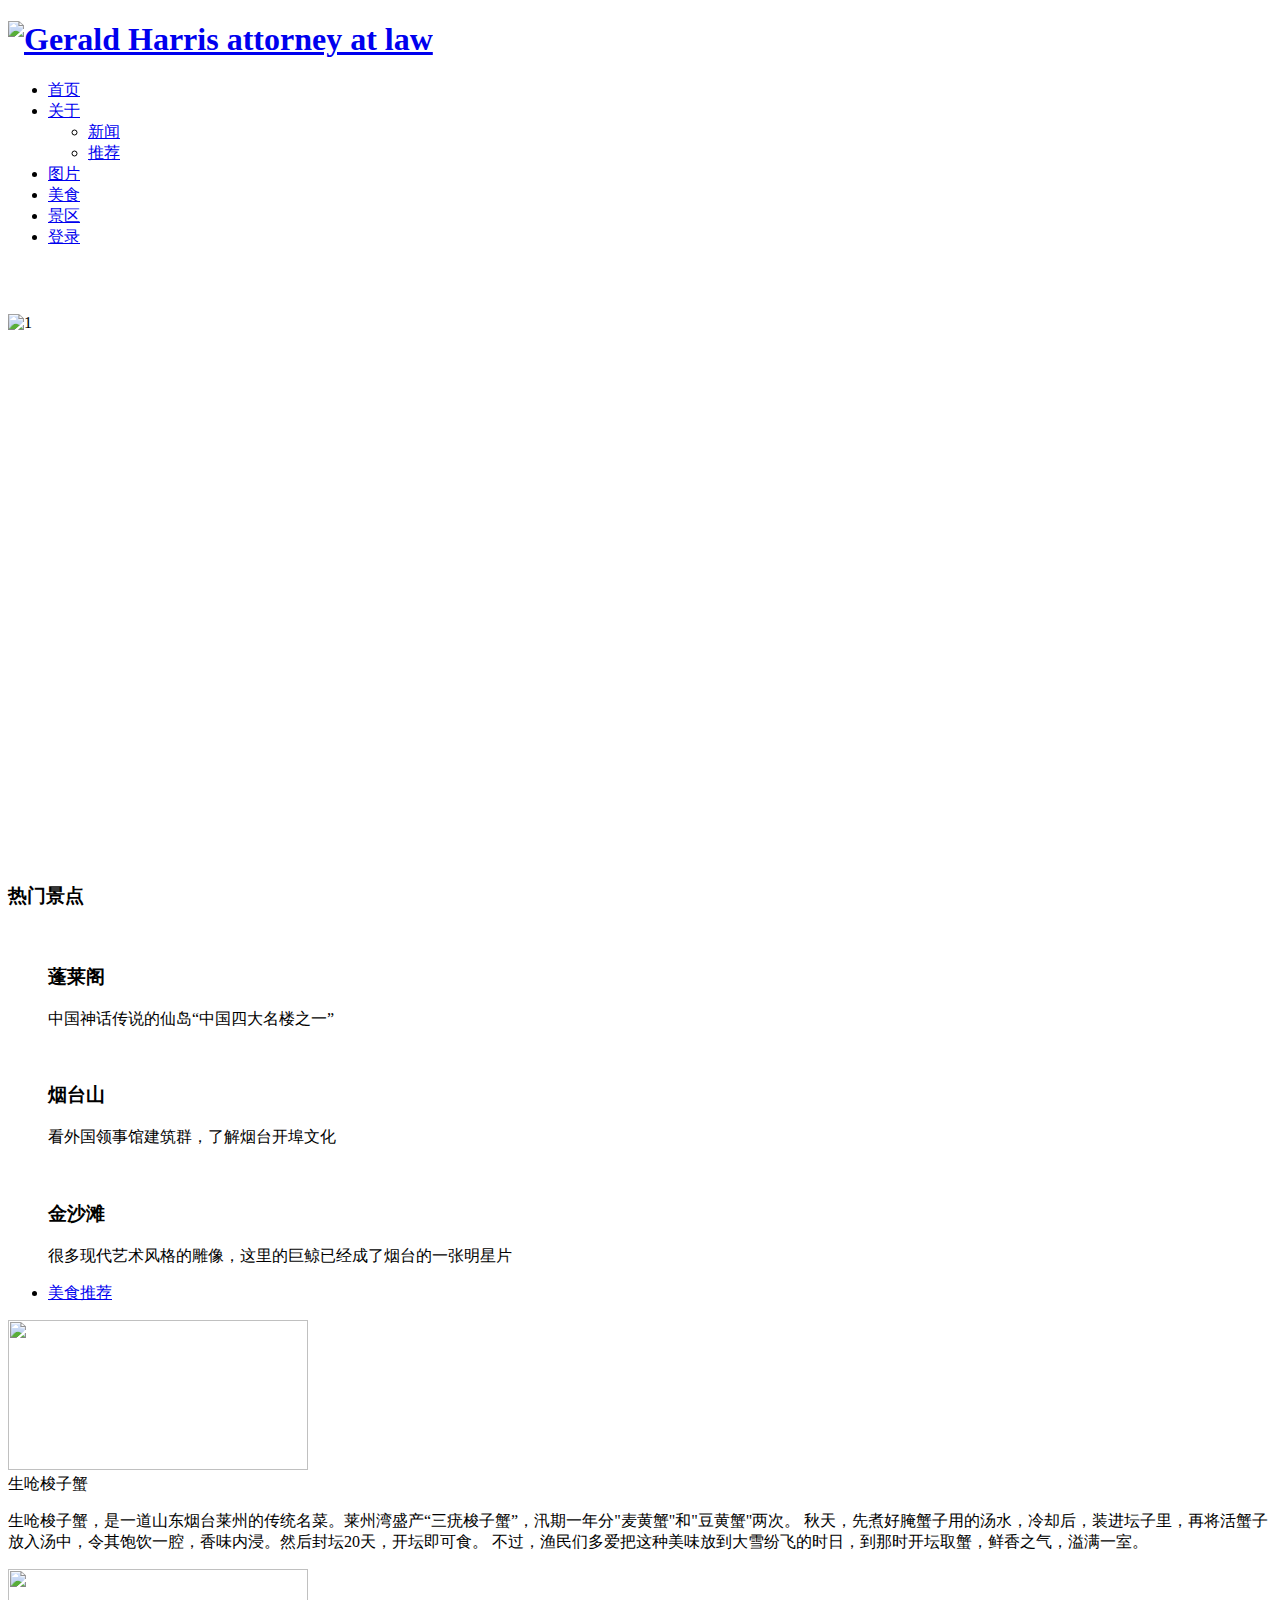
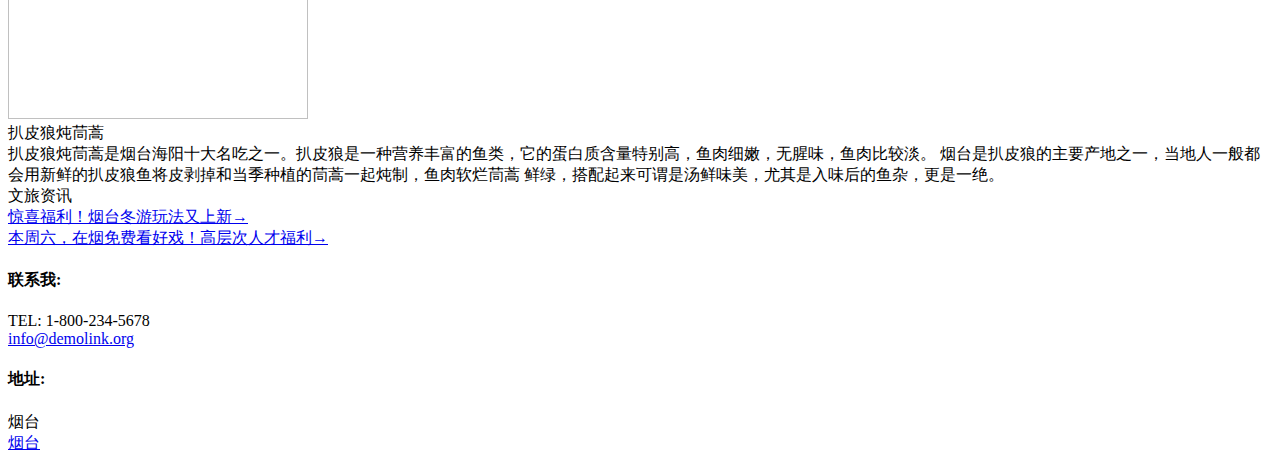
==== index.html @ 9bb61d93 "Add files via upload" ====
<!DOCTYPE html>
<html lang="en">
	<head>
		<title>首页</title>
		<meta charset="utf-8">
		<link rel="icon" href="images/favicon.ico">
		<link rel="shortcut icon" href="images/favicon.ico" />
		<link rel="stylesheet" href="css/style.css">
		<link rel="stylesheet" href="css/slider.css">
		<style>
			#counter {
				width: 1150px;
				height: 600px;
				position: relative;
				overflow: hidden;
			}

			#list {
				width: 3600px;
				height: 500px;
				position: absolute;
				z-index: 1;
			}

			#list img {
				margin-top: 50px;
				width: 1150px;
				height: 600px;
				float: left;
			}

			.arrow {
				position: absolute;
				top: 110px;
				text-decoration: none;
				z-index: 2;
				display: none;
				width: 40px;
				height: 40px;
				font-size: 36px;
				font-weight: bold;
				line-height: 39px;
				text-align: center;
				color: #fff;
				background-color: rgba(0, 0, 0, 1);
				cursor: pointer;
			}

			.arrow:hover {
				background-color: rgba(0, 0, 0, 0.8);
			}

			#counter:hover .arrow {
				display: block;
			}

			#pre {
				left: 20px;
			}

			#next {
				right: 20px;
			}

			#list {
				transition: left 1s;
			}

			.list {
				transition: left 0.1s;
			}

			#buttons {
				position: absolute;
				height: 10px;
				width: 120px;
				left: 250px;
				bottom: 20px;
				z-index: 2;
			}

			#buttons span {
				border: 1px solid #FFFFFF;
				border-radius: 5px;
				float: left;
				width: 10px;
				height: 10px;
				background-color: #333;
				margin-right: 5px;
				cursor: pointer;
			}

			#buttons .on {
				background: orangered;
			}
		</style>

	</head>
	<body class="page1">
		<!--==============================header=================================-->
		<header>
			<div class="container_12">
				<div class="grid_12">
					<h1><a href="index.html">
							<img src="images/logo.png" alt="Gerald Harris attorney at law"></a>
					</h1>
					<div class="clear"></div>
				</div>
				<div class="menu_block">
					<nav class="">
						<ul class="sf-menu">
							<li class="current"><a href="index.html">首页</a></li>
							<li class="with_ul"><a href="about.html">关于</a>
								<ul>
									<li><a href="#">新闻</a></li>
									<li><a href="#">推荐</a></li>
								</ul>
							</li>
							<li><a href="picture.html">图片</a></li>
							<li><a href="delicacies.html">美食</a></li>
							<li><a href="scenic.html">景区</a></li>
							<li><a href="login.html">登录</a></li>
						</ul>
					</nav>
					<div class="clear"></div>
				</div>
				<div class="clear"></div>
			</div>
		</header>

		<div class="main">
			<!--=======content================================-->

			<div class="content">
				<div class="container_12">
					<div class="container_12">
						<div id="counter">
							<div id="list" style="left:0px;">
								<!-- 设置初始偏移量为0px -->
								<img src="images/slide1.jpg" alt="1">
								<img src="images/slide2.jpg" alt="2">
								<img src="images/slide3.jpg" alt="3">
								<img src="images/slide2.jpg" alt="2">
								<img src="images/slide3.jpg" alt="3">
								<img src="images/slide3.jpg" alt="3">
							</div>
							<!-- 图片两边的左右点击切换图片按钮 -->
							<a href="javascript:;" id="pre" class="arrow">&lt;</a>
							<a href="javascript:;" id="next" class="arrow">&gt;</a>
						</div>
					</div>
					<div class="grid_12">
						<h3>热门景点</h3>
					</div>
					<div class="boxes">
						<div class="grid_4">
							<figure>
								<div><img src="images/jd1.png" alt="" style="height: 350px;"></div>
								<figcaption>
									<h3>蓬莱阁</h3>
									中国神话传说的仙岛“中国四大名楼之一”

								</figcaption>
							</figure>
						</div>
						<div class="grid_4">
							<figure>
								<div><img src="images/jd2.png" alt="" style="height: 350px;"></div>
								<figcaption>
									<h3>烟台山</h3>
									看外国领事馆建筑群，了解烟台开埠文化
								</figcaption>
							</figure>
						</div>
						<div class="grid_4">
							<figure>
								<div><img src="images/jd3.png" alt="" style="height: 350px;"></div>
								<figcaption>
									<h3>金沙滩</h3>
									很多现代艺术风格的雕像，这里的巨鲸已经成了烟台的一张明星片
								</figcaption>
							</figure>
						</div>
						<div class="clear"></div>
					</div>
					<div class="grid_8">
						<div id="tabs">
							<ul>
								<li><a href="delicacies.html">美食推荐</a></li>
							</ul>
							<div class="clear"></div>
							<div class="tab_cont" id="tabs-1">
								<img src="images/ms1.png" style="width: 300px;height: 150px;">
								<div class="extra_wrapper">
									<div>生呛梭子蟹</div>
									<p>
										生呛梭子蟹，是一道山东烟台莱州的传统名菜。莱州湾盛产“三疣梭子蟹”，汛期一年分"麦黄蟹"和"豆黄蟹"两次。
										秋天，先煮好腌蟹子用的汤水，冷却后，装进坛子里，再将活蟹子放入汤中，令其饱饮一腔，香味内浸。然后封坛20天，开坛即可食。
										不过，渔民们多爱把这种美味放到大雪纷飞的时日，到那时开坛取蟹，鲜香之气，溢满一室。
									</p>


									<div class="clear "></div>

								</div>
								<div class="clear cl1"></div>
								<img src="images/ms2.png" style="width: 300px;height: 150px;">
								<div class="extra_wrapper">
									<div>扒皮狼炖茼蒿</div>
									扒皮狼炖茼蒿是烟台海阳十大名吃之一。扒皮狼是一种营养丰富的鱼类，它的蛋白质含量特别高，鱼肉细嫩，无腥味，鱼肉比较淡。
									烟台是扒皮狼的主要产地之一，当地人一般都会用新鲜的扒皮狼鱼将皮剥掉和当季种植的茼蒿一起炖制，鱼肉软烂茼蒿
									鲜绿，搭配起来可谓是汤鲜味美，尤其是入味后的鱼杂，更是一绝。
									<div class="clear"></div>

									<div class="clear "></div>

								</div>
							</div>
						</div>
					</div>

					<div class="grid_4">
						<div class="newsletter_title">文旅资讯</div>
						<div class="n_container">
							<li><a href="https://www.ytta.cn/information/1533038637342523392">惊喜福利！烟台冬游玩法又上新→</a></li>
							<li><a href="https://www.ytta.cn/information/1532678274155544576">本周六，在烟免费看好戏！高层次人才福利→</a></li>

						</div>
					</div>
					<div class="clear"></div>
				</div>
			</div>
			<div class="bottom_block">
				<div class="container_12">
					<div class="grid_2">
						<h4>联系我:</h4>
						TEL: 1-800-234-5678<br><a href="#">info@demolink.org</a>

					</div>
					<div class="grid_2">
						<h4>地址:</h4>
						烟台<br><a href="#">烟台</a>

					</div>
					<div class="clear"></div>
				</div>
			</div>
			<!--==============================footer=================================-->

		</div>

		<script type="text/javascript">
			var counter = document.getElementById("counter");
			var list = document.getElementById("list");
			var pre = document.getElementById("pre");
			var next = document.getElementById("next");
			var timer;

			//html与js结合式书写 : 变量名.style.left=数值
			var nextlist = parseInt(list.style.left); //接收偏移量的值

			//偏移量的改变
			function animals(offset) {
				var newlist = parseInt(list.style.left) + offset; //定义参数随时传递新的偏移量值
				list.style.left = newlist + 'px'; //偏移量需要单位‘像素px’，否则计算机识别不出，图片将不会移动位置
				//到达最后一张时，点击右耳朵则返回到第一张
				if (newlist < -3001) {
					list.style.left = 0 + 'px';
					list.setAttribute('class', 'list');
				}
				//在第一张时，点左耳朵则返回到最后一张
				if (newlist > 0) {
					list.style.left = -3000 + 'px';
					list.setAttribute('class', 'list');
				}
			}
			// 点击左右耳朵触发函数
			pre.onclick = function() {
				animals(1150) //点击左边耳朵，图片往左移一张，偏移量加600
			}
			next.onclick = function() {
				animals(-1150) //点击右边耳朵，图片往右移一张，偏移量减600
			}
			// 开始定时器
			function start() {
				timer = setInterval(function() {
					next.onclick()
				}, 2000);
			}
			start();
			// 关闭定时器
			function stop() {
				clearInterval(timer);
			}
			// 鼠标移出时,开始定时器
			counter.onmouseleave = start;
			// 鼠标移入时,关闭定时器
			counter.onmouseenter = stop;
		</script>
	</body>
</html>
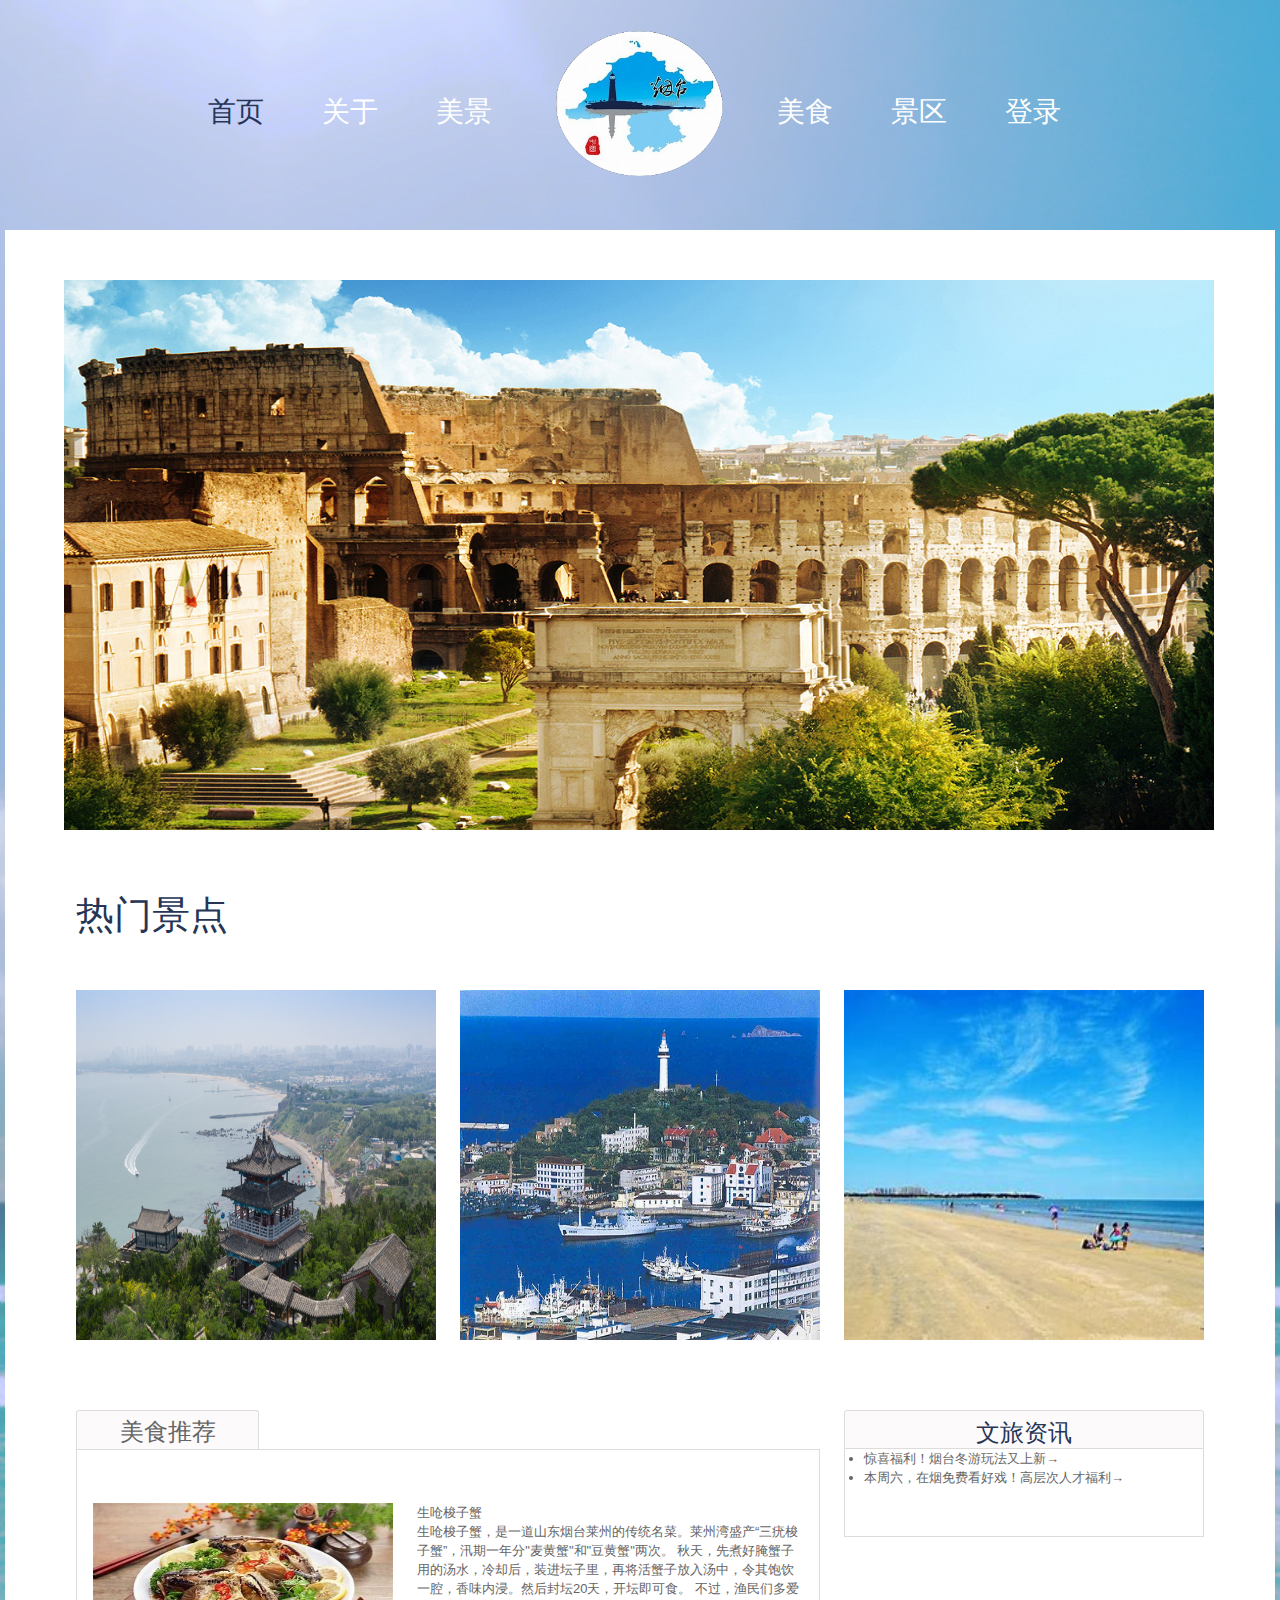
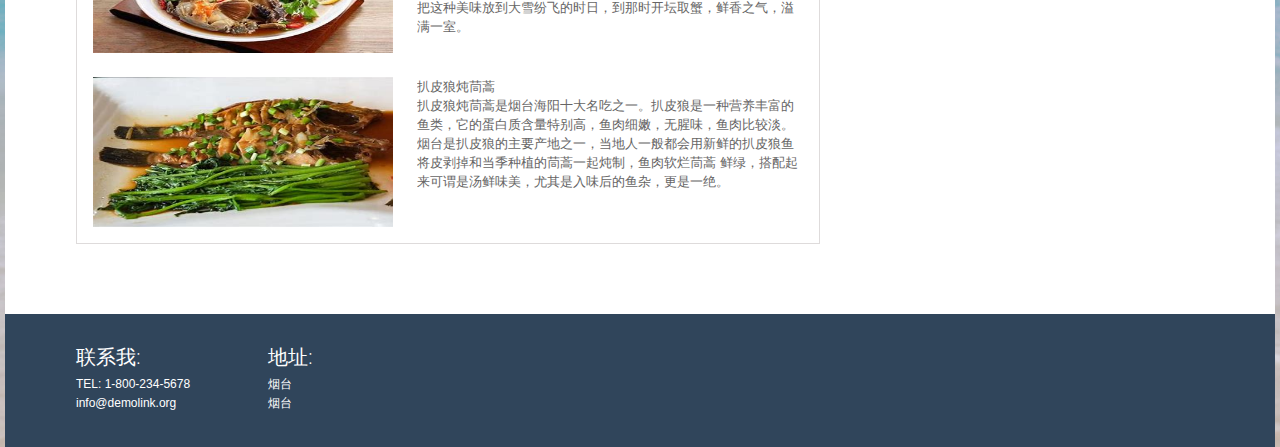
==== commit 492a506c: "Update index.html" ====
--- a/index.html
+++ b/index.html
@@ -116,7 +116,7 @@
 									<li><a href="#">推荐</a></li>
 								</ul>
 							</li>
-							<li><a href="picture.html">图片</a></li>
+							<li><a href="picture.html">美景</a></li>
 							<li><a href="delicacies.html">美食</a></li>
 							<li><a href="scenic.html">景区</a></li>
 							<li><a href="login.html">登录</a></li>
--- a/css/style.css
+++ b/css/style.css
@@ -0,0 +1,1067 @@
+/**/
+@import url(http://fonts.googleapis.com/css?family=Pathway+Gothic+One);
+@import url(http://fonts.googleapis.com/css?family=Open+Sans+Condensed:300);
+
+@import "../css/reset.css";
+@import "../css/grid.css";
+@import "../css/superfish.css";
+
+input {
+	outline:  none !important;
+}
+
+
+html {
+	width: 100%;
+}
+
+ a[href^="tel:"] {
+color: inherit;
+text-decoration:none;
+}
+
+* {
+	-webkit-text-size-adjust: none;
+}
+
+
+body {
+	font: 13px/19px  Arial, Helvetica, sans-serif;
+	color:#666565;
+	position:relative;
+	min-width:960px;
+	background: #000;
+	background: url(../images/bg_body.jpg) center 0 no-repeat #d6bba0;
+
+}
+
+.ic, .ic a {
+	border:0;
+	float:right;
+	background:#fff;
+	color:#f00;
+	width:50%;
+	line-height:10px;
+	font-size:10px;
+	margin:-220% 0 0 0;
+	overflow:hidden;
+	padding:0
+}
+
+h1, h2, h3, h4, h5, h6 {
+	font-weight: normal;
+	font-family: 'Pathway Gothic One', sans-serif;
+	color: #263555;
+}
+
+h3 {
+	font-size: 38px;
+	line-height: 44px;
+	color: #263555;
+	text-transform: uppercase;
+	margin-bottom: 50px;
+}
+
+.page1 h3 {
+	padding-top: 62px;
+	margin-bottom: 54px;
+}
+
+h4 {
+	font-size: 20px;
+	line-height: 20px;
+	font-weight: 300;
+	font-family: 'Open Sans Condensed', sans-serif;
+	color: #fff;
+	text-transform: uppercase;
+	padding-top: 33px;
+	margin-bottom: 8px;
+}
+
+
+p {
+	margin-bottom: 19px;
+}
+
+img {
+	max-width: 100%;
+}
+
+address {
+	font-style: normal;
+}
+ul {
+	padding: 0;
+	margin: 0;
+	list-style: none;
+}
+
+ul.list li{
+	padding-left: 35px;
+	background: url(../images/marker.png) 0 3px no-repeat;
+	color: #263555;
+		font-size: 16px;
+	line-height: 22.8px;
+	
+}
+
+ul.list li+li {
+	margin-top: 17.2px;
+}
+
+ul.list1 li+li {
+	margin-top: 35px;
+}
+
+ul.list1 li+li+li {
+	margin-top: 34px;
+}
+
+ul.list1 .count {
+	text-align: center;
+	margin-top: 3px;
+	margin-right: 25px;
+	float: left;
+	border-radius: 500px;
+	float: left;
+	width: 31px;
+	line-height: 30px;
+	height: 31px;
+	color: #fff;
+	border: 1px solid #4f93b2;
+	background-color: #38afe5;
+
+}
+
+ul.list1 .text1 {
+	margin-bottom: 9px;
+}
+
+ul.list2  {
+	padding-top: 2px;
+	width: 34.5%;
+	float: left;
+}
+
+ul.list2 li+li {
+	margin-top: 21px;
+}
+
+ul.list2 li {
+	background: url(../images/marker1.png) 0 5px no-repeat;
+	font-size: 16px;
+	line-height: 19px;
+	color: #263555;
+	padding-left: 23px;
+}
+
+.hor_sep {
+border-bottom: 1px solid #dedbdb;
+padding-top:54px;
+}
+
+h3.head1 {
+	padding-top: 49px;
+	padding-bottom: 1px;
+}
+/*links*/
+
+a {
+	text-decoration: none;
+	color: inherit;
+	outline: none;
+	transition: 0.5s ease;
+	-o-transition: 0.5s ease;
+	-webkit-transition: 0.5s ease;
+}
+
+a:hover {
+	color: #38afe5;
+	
+}
+
+.boxes a.btn {
+	padding: 4px 16px 4px ;
+}
+a.btn {
+	color: #000;
+	display: inline-block;
+	background-color: #fbf6f8;
+	border-radius: 5px;
+	box-shadow: 0 1px 1px #dedbdb;
+	font-size: 15px;
+	border: 1px solid #b1aaaa;
+	line-height: 15px;
+	padding: 5px 16px 4px ;
+}
+
+a.btn:hover {
+	border-color: #476788;
+	color: #fff;
+	background-color: #38AFE5;
+}
+
+a.link-1 {
+	color: #fa7e7e;
+}
+
+a.link-1:hover {
+	color: #38AFE5;
+}
+/*preclass*/
+
+.mb0 {
+	margin-bottom: 0px !important;
+}
+.m0 {
+	margin: 0 !important;
+}
+
+.ind1 {
+	margin-top: 11px;
+}
+
+.pad0 {
+	padding: 0 !important;
+}
+
+
+.pt0 {
+	padding-top: 0;
+}
+.copyrights{text-indent:-9999px;height:0;line-height:0;font-size:0;overflow:hidden;}
+.img_inner {
+	max-width: 100%;
+	 -moz-box-sizing: border-box;
+ -webkit-box-sizing: border-box;
+ -o-box-sizing: border-box;
+ box-sizing: border-box;
+	margin-bottom: 25px;
+ margin-top: 3px;
+ position: relative;
+}
+
+.fleft {
+	float: left;
+	margin-right: 25px;
+	margin-bottom: 0px;
+}
+
+.fright {
+	float: right !important;	
+}
+
+.upp {
+	text-transform: uppercase;
+}
+
+.alright {
+	text-align: right;
+}
+.center {
+	text-align: center;
+}
+.wrapper, .extra_wrapper {
+	overflow: hidden;
+}
+.clear {
+	float: none !important;
+	clear: both;
+}
+
+
+
+/*header*/
+
+header {
+	display: block;
+	position: relative;
+	z-index: 999;
+	padding-bottom: 105px;
+}
+
+header a:hover {
+	color: #000;
+}
+
+header h1 {
+	position: absolute;
+	float: none;
+	width: 167px;
+	top: 31px;
+	left: 50%;
+	margin-left: -84px;
+	height: 168px;
+	z-index: 999;
+
+}
+header h1 a {
+	display: block;
+	overflow: hidden;
+	
+	text-indent: -999px;
+	transition: 0s ease;
+	-o-transition: 0s ease;
+	-webkit-transition: 0s ease;
+}
+
+header h1 a img {
+	display: block;	
+}
+
+.main {
+	background: #fff;
+	width: 1270px;
+	margin: 0 auto;
+}
+.boxes {
+	margin-bottom: 70px;
+}
+
+.boxes>div {
+	position: relative;
+}
+
+.boxes figure figcaption{
+	background-color: #193149;
+	position: absolute;
+	top: 0;
+	font-size: 13px;
+	line-height: 19px;
+	color: #cbc6c6;
+	text-align: left;
+	left: 0;
+	height: 100%;
+	width: 183px;
+	padding: 0 11px;
+	opacity: 0;
+	-webkit-backface-visibility: hidden;
+	-moz-backface-visibility: hidden;
+	-o-backface-visibility: hidden;
+	backface-visibility: hidden;
+	-webkit-transform-origin: 0 0;
+	-moz-transform-origin: 0 0;
+	-o-transform-origin: 0 0;
+	transform-origin: 0 0;
+	-webkit-transform: rotateY(-90deg);
+	-moz-transform: rotateY(-90deg);
+	-o-transform: rotateY(-90deg);
+	transform: rotateY(-90deg);
+	-webkit-transition: -webkit-transform 0.4s, opacity 0.1s 0.3s;
+	-moz-transition: -moz-transform 0.4s, opacity 0.1s 0.3s;
+	-o-transition: -moz-transform 0.4s, opacity 0.1s 0.3s;
+	transition: transform 0.4s, opacity 0.1s 0.3s;
+			 -moz-box-sizing: border-box;
+ -webkit-box-sizing: border-box;
+ -o-box-sizing: border-box;
+ box-sizing: border-box;
+}
+
+figcaption h3 {
+	color: #ffffff;
+	text-align: center;
+	padding-top: 18px !important;
+	font-size: 38px;
+	margin-bottom: 18px !important;
+	font-family: 'Open Sans Condensed', sans-serif;
+
+}
+
+figcaption a.btn {
+	display: block;
+	float: right;
+	margin-top: 36px;
+	margin-right: 4px;
+}
+
+.boxes {
+	margin-bottom: 70px;
+}
+
+
+.boxes figure div {
+	overflow: hidden;
+}
+
+.boxes figure {
+	-webkit-perspective: 1700px;
+	-moz-perspective: 1700px;
+	-ms-perspective: 1700px;
+	-o-perspective: 1700px;
+	 perspective: 1700px;
+    
+    -webkit-perspective-origin: 0 50%;
+    -moz-perspective-origin: 0 50%;
+    -ms-perspective-origin: 0 50%;
+    -o-perspective-origin: 0 50%;
+    perspective-origin: 0 50%;
+	background-color: #193149;
+}
+
+
+.boxes a.btn {
+	box-shadow: none;
+}
+
+.boxes figure img {
+	position: relative;
+	transition: 0.5s ease;
+	-o-transition: 0.5s ease;
+	-webkit-transition: 0.5s ease;
+}
+
+.boxes figure:hover img {
+	-webkit-transform: translateX(25%);
+	-moz-transform: translateX(25%);
+	-ms-transform: translateX(25%);
+	transform: translateX(25%);
+}
+
+.boxes figure:hover figcaption {
+	opacity: 1;
+	-webkit-transform: rotateY(0deg);
+	-moz-transform: rotateY(0deg);
+	-o-transform: rotateY(0deg);
+	transform: rotateY(0deg);
+	-webkit-transition: -webkit-transform 0.4s, opacity 0.1s;
+	-moz-transition: -moz-transform 0.4s, opacity 0.1s;
+	-o-transition: -moz-transform 0.4s, opacity 0.1s;
+	transition: transform 0.4s, opacity 0.1s;
+}
+
+
+
+a.gal {
+	display: block;
+	margin-bottom: 23px;
+	background: url(../images/magnify.png)  center center no-repeat #373737;
+}
+
+a.gal img {
+transition: 0.5s ease;
+	-o-transition: 0.5s ease;
+	-webkit-transition: 0.5s ease;
+}
+
+a.gal:hover img {
+	opacity: 0.5;
+}
+
+.gallery .img_inner {
+	margin-bottom: 0;
+}
+
+.gallery .clear {
+	height: 46px;
+}
+
+/*Content*/
+
+.content {
+	padding-top: 123px;
+	padding-bottom: 128px;
+}
+
+.page1 .content {
+	padding-top: 0;
+	padding-bottom: 70px;
+}
+
+.tab_cont {
+	border: 1px solid #dedbdb;
+	padding: 53px 16px 52px;
+}
+
+.tab_cont a.btn {
+	display: block;
+	float: right;
+	margin-top: 21px;
+	margin-right: 15px;
+	margin-bottom: 2px;
+}
+
+.tab_cont a.btn.bt1 {
+	margin-top: 16px;
+}
+
+.tab_cont img {
+	float: left;
+	margin-right: 24px;
+}
+
+.tab_cont .text1 {
+	position: relative;
+	top: -5px;
+	margin-bottom: 17px;
+}
+
+.style1 {
+	color: #000;
+	line-height: 19px;
+}
+
+.style1 a {
+	color: #fa7e7e;
+}
+
+.style1 a:hover {
+	color: #000;
+}
+
+#tabs ul li {
+	border-radius: 3px 3px 0 0;
+	float: left;
+	position: relative;
+	background-color: #fcfafa;
+	min-width: 181px;
+	text-align: center;
+	border-top: 1px solid #dedbdb;
+	border-right: 1px solid #dedbdb;
+}
+
+#tabs ul li.ui-state-active  {
+	background-color: #fff;
+}
+
+#tabs ul li.ui-state-active:after {
+	content: '';
+	left: 0;
+	right: 0;
+	bottom: -1px;
+	position: absolute;display: block;
+	height: 1px;
+	background-color: #fff;
+}
+
+#tabs ul li.ui-state-active a {
+	color: #38afe5;
+}
+
+#tabs ul li:first-child {
+	border-left: 1px solid #dedbdb;
+}
+
+#tabs ul li a {
+	display: block;
+	padding: 6px 0 4px;
+	font: 24px/28px 'Pathway Gothic One', sans-serif;
+	text-transform: uppercase;
+}
+
+.text1 {
+	font-size: 16px;
+	line-height: 19px;
+	color: #263555;
+}
+
+.page1 .text1 {
+	font-size: 16.8px;
+	line-height: 22.8px;
+	color: #263555;	
+}
+
+p.text1 {
+	margin-bottom: 18px;
+}
+
+p.text1.tx2 {
+	margin-bottom: 20px;
+}
+
+.tab_cont .text1.tx1 {
+	top: -6px;
+	margin-bottom: 22px;
+}
+
+.clear.cl1 {
+	height: 20px;margin-bottom: 2px;		
+}
+
+.newsletter_title {
+	border: 1px solid #dedbdb;
+	font: 300 24px/27px 'Open Sans Condensed', sans-serif;
+	color: #263555;
+	border-radius: 3px 3px 0 0;
+	padding: 7px 0 3px;
+	background-color: #fcfafa;
+	text-transform: uppercase;
+	text-align: center;
+}
+
+
+#newsletter {
+	position: relative;
+	overflow: hidden;
+	padding-bottom: 20px;
+	margin-bottom: 32px;
+}
+
+#newsletter span {
+	display: block;
+	padding-top: 8px;
+	margin-bottom: 14px;
+}
+
+.n_container {
+	padding:  0 19px 49px;
+		border: 1px solid #dedbdb;
+		border-top: 0;
+}
+
+#newsletter .text1 {
+	text-align: center;
+	padding-top: 49px;
+	margin-bottom: 26px;
+}
+
+.none {
+	display: none;
+}
+
+#newsletter input {
+	float: left;
+	border: 2px solid #e6e4e4;
+	border-radius: 6px;
+	color: #868f8f;
+	width: 100%;
+	height: 34px;
+	font: 15.6px/22.8px  Arial, Helvetica, sans-serif;
+	padding: 4px 32px 5px;
+	box-shadow: none !important;
+	-moz-box-sizing: border-box;
+ -webkit-box-sizing: border-box;
+ -o-box-sizing: border-box;
+ box-sizing: border-box;
+}
+
+#newsletter a {
+	display: block;
+	position: absolute;
+	background: url(../images/envel.png) 6px 9px no-repeat;
+	width: 34px;
+	height: 34px;
+	top: 99px;
+	right: 0px;
+}
+
+#newsletter a:hover {
+	opacity: 0.5;
+}
+
+#newsletter .error, #form1 .empty {		
+	height:0px;
+	bottom: -35px;
+	width: 100%;
+	left: 0;
+	font-size: 10px;
+	line-height: 13px;
+	display: block;
+	overflow: hidden;
+	z-index: 999;
+	color: #ff0000;
+		-webkit-transition:  0.3s ease-out; 
+		-o-transition: all 0.3s ease-out; 
+		transition: all 0.3s ease-out; 
+		position: absolute;
+	}
+
+#newsletter label.invalid .error {
+	/*display: block;*/
+	height:40px;
+
+}
+
+#newsletter .success {
+	width: 100%;
+	z-index: 999;
+	-moz-box-sizing: border-box;
+ 	-webkit-box-sizing: border-box;
+ 	-o-box-sizing: border-box;
+ 	box-sizing: border-box;	
+	display: none;	
+	top: 98px;
+	text-align: center;
+	background: #fff;
+	border: 2px solid #e6e4e4;
+	border-radius: 6px;
+	color: #868f8f;
+	left: 0px;
+	font-size: 15.6px;
+	overflow: hidden;
+	padding: 10px;
+	-webkit-transition:  0.3s ease-out; 
+	-o-transition: all 0.3s ease-out; 
+	transition: all 0.3s ease-out; 
+	position: absolute;
+}
+
+.bottom_block {
+	background-color: #30455b;
+	color: #ffffff;
+	font-size: 12px;
+	padding-bottom: 34px;
+}
+
+.bottom_block ul li {
+	font: 18px/18px 'Open Sans Condensed', sans-serif;
+	text-transform: uppercase;
+}
+
+.bottom_block ul li+li {
+	margin-top: 10px;
+}
+
+.bottom_block ul {
+	padding-top: 42px;
+}
+
+blockquote {
+	margin-top: -37px;
+}
+
+blockquote p {
+	background-color: #fcfafa;
+	padding: 24px 22px 26px;
+	margin-bottom: 0 !important;
+	border: 1px solid #dedbdb;
+}
+
+.bq_bot {
+	margin-top: -1px;
+	padding-top: 65px;
+	position: relative;
+	padding-left: 34px;
+	background: url(../images/bq_bot_bg.png) 113px 0 no-repeat;
+}
+
+.bq_bot .text1 {
+	margin-bottom: 20px;
+	padding-left: 14px;
+}
+
+.tour .text1 {
+	margin-bottom: 13px;
+}
+
+.tour {
+	overflow: hidden;
+}
+.price span {
+	padding-top: 4px;
+	display: block;
+	text-transform: uppercase;
+	color: #38afe5;
+	font-size: 16px;
+}
+
+.price {
+	margin-bottom: 14px;
+} 
+
+.price +.price  {
+	margin-bottom: 40px;
+}
+
+.tours .clear {
+	height: 47px;
+}
+
+.form1 {
+	margin-right: 2px;
+}
+
+.jqTransformHidden {
+	display: none;
+}
+
+
+.jqTransformSelectWrapper {
+	position:relative;
+	height: 25px;
+	width: 100% !important;
+	float:left;
+	border: 1px solid #dedbdb;
+}
+
+.jqTransformSelectWrapper div span {
+	
+	font-size: 13px;
+	float: none;
+	position: absolute;
+	white-space: nowrap;
+	height: 25px;
+	line-height: 16px;
+	overflow: hidden;
+	cursor:pointer;
+	border: 3px;
+	padding: 4px 9px 3px;
+	background: #fcfafa;
+	width: 100% !important;
+	color: #868f8f !important;
+	 -moz-box-sizing: border-box;
+ -webkit-box-sizing: border-box;
+ -o-box-sizing: border-box;
+ box-sizing: border-box;
+	/*border: 1px solid #CCCCCC;*/
+/*	border-right: none;*/
+}
+
+.jqTransformSelectWrapper  a:after {
+	display: none;
+}
+
+.jqTransformSelectWrapper  a.jqTransformSelectOpen {
+	display: block;
+	position: absolute;
+	right: -1px;
+	top: -1px;
+	width: 28px !important;
+	height: 25px !important;
+	padding: 0;
+	border: 1px solid #e0dddd;
+	background: url(../images/select.png) no-repeat center center;
+}
+
+.jqTransformSelectWrapper:hover  a.jqTransformSelectOpen {
+	background-color: #38AFE5;
+	border-color: #38AFE5;
+}
+
+.jqTransformSelectWrapper ul {
+	position: absolute;
+	top: 28px;
+	left: -1px;
+	height: auto !important;
+	list-style: none;
+	background-color: #e3e2e2;
+	display: none;
+	border: 1px solid #d1cccc;
+	margin: 0px;
+	width: 100% !important;
+	padding: 0px;
+	overflow: auto;
+	overflow-y: auto;
+	z-index:10;
+	color: #fff;
+	padding-top: 3px;
+	padding-bottom: 7px;
+}
+.jqTransformSelectWrapper ul a {
+	display: block;
+	padding: 0 9px;
+	line-height: 19px;
+}
+
+#form2 .jqTransformSelectWrapper {
+	margin-bottom: 27px;
+}
+
+#form2 a.btn {
+	margin-top: 47px !important;
+}
+
+#form2  span {
+	margin-bottom: 8px;
+}
+
+.form1 span.col1 {
+	display: inline-block;
+	margin-bottom: 2px !important;
+}
+
+
+.form1 span {
+	margin-bottom: 9px;
+	display: block;
+}
+
+.form1 a.btn{
+	margin-top: 74px;
+	margin-bottom: 13px;
+}
+
+.blog {
+	overflow: hidden;
+}
+
+.blog .links {
+	overflow: hidden;
+	margin-bottom: 15px;
+	padding-top: 1px;
+}
+
+.blog a.btn {
+	margin-top: 23px;
+}
+
+a.comment {
+	margin-top: 2px;
+	display: inline-block;
+	float: right;
+	margin-right: 85px;
+}
+
+
+.blog+.blog {
+	border-top: 1px solid #dedbdb;
+	margin-top: 60px;
+	padding-top: 58px;
+}
+
+
+
+.blog time {
+	text-align: center;
+	display: block;
+	background-color: #38afe5;
+	border-radius: 500px;
+	color: #fff;
+	width: 39px;
+	height: 30px;
+	padding-top: 9px;
+	font-size: 11px;
+	line-height: 11px;
+	float: left;
+	margin-right: 13px;
+	margin-top: 3px;
+}
+
+ul.list2.l1 {
+	width: auto;
+	float: none;
+	padding-top: 0;
+	margin-bottom: 43px;
+}
+
+/****Map***/
+
+.map {
+	padding-top: 0px;
+	margin-top: -2px;
+}
+
+.map figure {
+
+	width: 550px;
+		 -moz-box-sizing: border-box;
+ -webkit-box-sizing: border-box;
+ -o-box-sizing: border-box;
+ box-sizing: border-box;
+ display: block;
+ margin-right: 26px;
+padding-top: 2px;
+
+}
+.map figure iframe {
+	width: 550px;
+	height: 414px;
+	max-width: 100%;
+}
+
+
+.map address {
+	overflow: hidden;
+}
+
+.map address+address {
+	margin-top: 43px;
+}
+
+
+.map address+address dt {
+	margin-bottom: 5px;
+}
+
+.map .text2{
+	margin-bottom: 21px;
+	font: bold 24px/24px 'Marvel', sans-serif;
+	color: #000;
+	padding-top: 1px;
+}
+
+address dt {
+	margin-bottom: 19px;
+}
+
+
+address dd span {
+	min-width: 95px;
+	display: inline-block;
+	text-align: left;
+}
+
+
+
+
+/************Footer***********/
+
+footer {
+	display: block;
+	padding: 25px 0;
+	color: #6b6868;
+}
+
+.socials  {
+	text-align: center;
+	margin-bottom: 21px;
+}
+
+.socials a {
+	margin: 0 5px;
+	display: inline-block;
+	width: 46px;
+	height: 46px;
+	background: url(../images/socials.png) 0 0 no-repeat;
+}
+
+.socials a+a {
+	background-position: -60px 0;
+}
+
+.socials a+a+a {
+	background-position: -122px 0;
+}
+
+.socials a+a+a+a {
+	background-position: right 0;
+}
+
+.socials a:hover {
+	opacity: 0.5;
+}
+
+.copy {
+	text-align: center;
+	color: #fff;
+	font-size: 12px;
+}
+
+
+
+.f_bot {
+	padding-top: 26px;
+	padding-bottom: 40px;
+	color: #797979;
+}
+
+/**to top**/
+#toTop {
+	display:none;
+	text-decoration:none;
+	position:fixed;
+	bottom:30px;
+	margin-right: -620px !important;
+	overflow:hidden;
+	width:36px;
+	height:37px;
+	border:none;
+	text-indent:-999px;
+	z-index:999;
+	background:url(../images/totop.png) no-repeat left top;
+	transition: 0s ease;
+	-webkit-transition: 0s ease;
+	-o-transition: 0s ease;	
+}
+#toTop:hover {
+	background-position: right 0;
+}